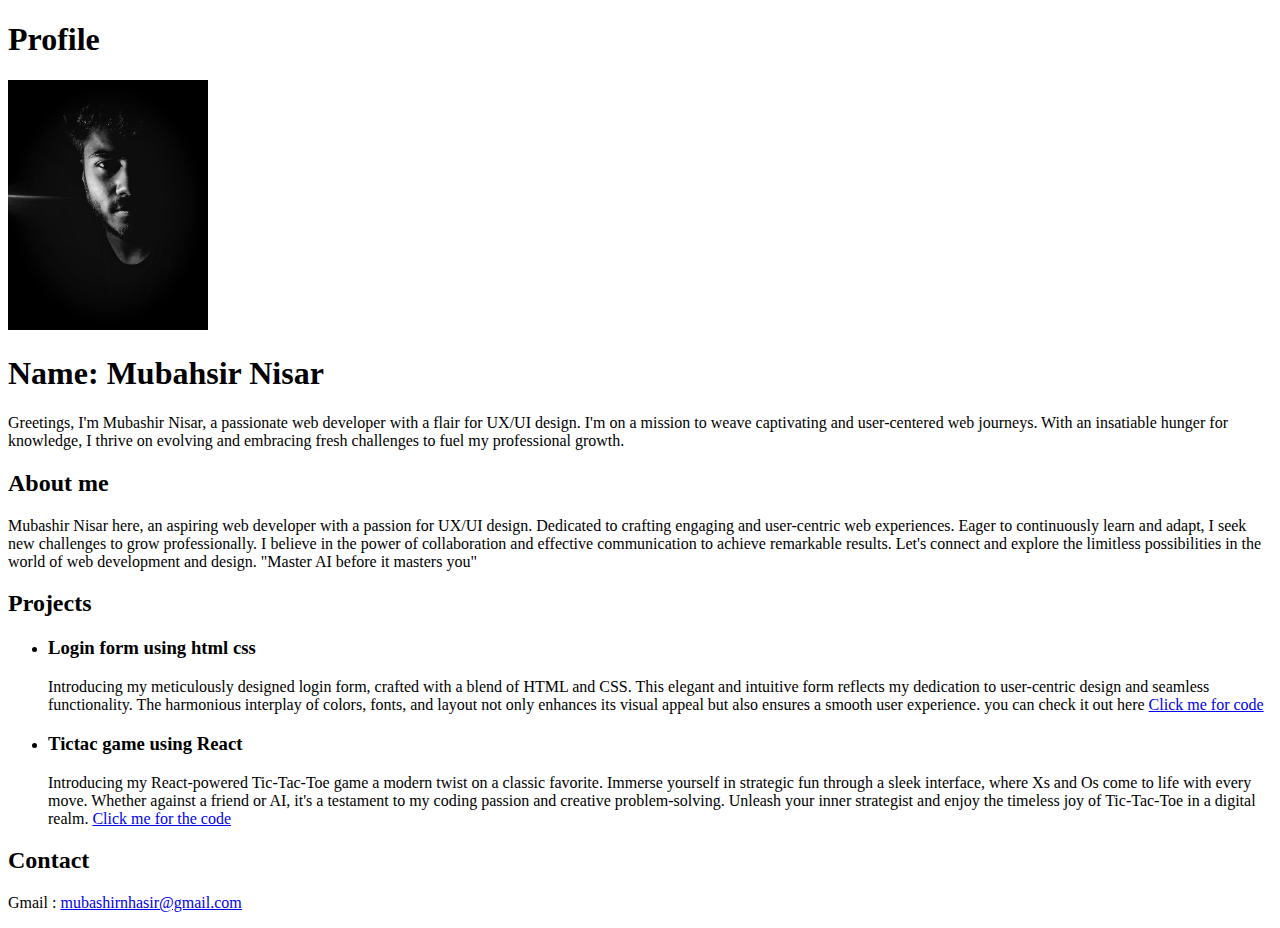
==== inde.html @ e27e8eae "My profile" ====
<!DOCTYPE html>
<html lang="en">
  <head>
    <meta charset="UTF-8" />
    <meta name="viewport" content="width=device-width, initial-scale=1.0" />
    <title>Mubashir Nisar</title>
  </head>
  <body>
    <h1>Profile</h1>
    <img
      src="./Assets/mubashir.jpg"
      alt="Profile photo"
      width="200"
      height="250"
    />
    <h1>Name: Mubahsir Nisar</h1>
    <p>
      Greetings, I'm Mubashir Nisar, a passionate web developer with a flair for
      UX/UI design. I'm on a mission to weave captivating and user-centered web
      journeys. With an insatiable hunger for knowledge, I thrive on evolving
      and embracing fresh challenges to fuel my professional growth.
    </p>
    <h2>About me</h2>
    <p>
      Mubashir Nisar here, an aspiring web developer with a passion for UX/UI
      design. Dedicated to crafting engaging and user-centric web experiences.
      Eager to continuously learn and adapt, I seek new challenges to grow
      professionally. I believe in the power of collaboration and effective
      communication to achieve remarkable results. Let's connect and explore the
      limitless possibilities in the world of web development and design.
      "Master AI before it masters you"
    </p>

    <h2>Projects</h2>
    <ul>
      <li><h3>Login form using html css</h3></li>
      <p>
        Introducing my meticulously designed login form, crafted with a blend of
        HTML and CSS. This elegant and intuitive form reflects my dedication to
        user-centric design and seamless functionality. The harmonious interplay
        of colors, fonts, and layout not only enhances its visual appeal but
        also ensures a smooth user experience. you can check it out here
        <a
          href="https://github.com/mubashirnhasir/login-form.git"
          target="_blank"
          >Click me for code</a
        >
      </p>
      <li><h3>Tictac game using React</h3></li>
      <p>
        Introducing my React-powered Tic-Tac-Toe game a modern twist on a
        classic favorite. Immerse yourself in strategic fun through a sleek
        interface, where Xs and Os come to life with every move. Whether against
        a friend or AI, it's a testament to my coding passion and creative
        problem-solving. Unleash your inner strategist and enjoy the timeless
        joy of Tic-Tac-Toe in a digital realm.
        <a href="https://github.com/mubashirnhasir/tictacgame.git"
          >Click me for the code</a
        >
      </p>
    </ul>

    <h2>Contact</h2>
    <p>
      Gmail :
      <a
        href="mailto:mubashirnhasir@gmail.com? subject= sending this email from your profile"
        >mubashirnhasir@gmail.com</a
      >
    </p>
  </body>
</html>
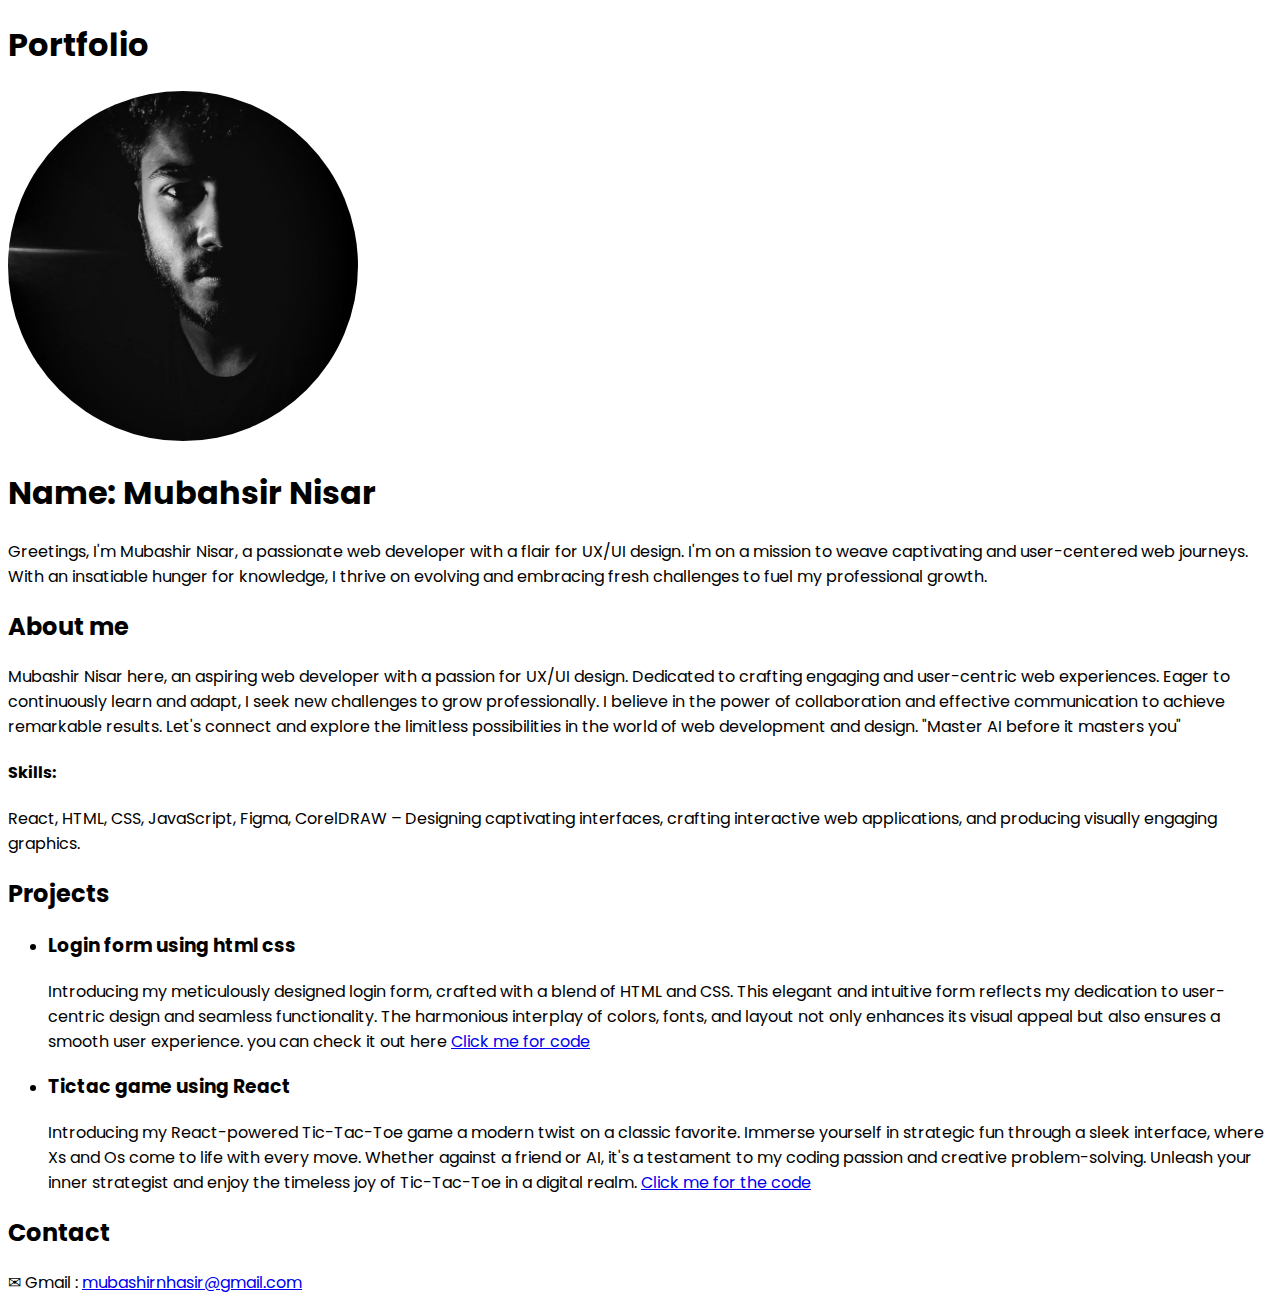
==== commit 4f68c353: "updated fonts and images" ====
--- a/inde.html
+++ b/inde.html
@@ -4,14 +4,27 @@
     <meta charset="UTF-8" />
     <meta name="viewport" content="width=device-width, initial-scale=1.0" />
     <title>Mubashir Nisar</title>
+    <link rel="preconnect" href="https://fonts.googleapis.com" />
+    <link rel="preconnect" href="https://fonts.gstatic.com" crossorigin />
+    <link
+      href="https://fonts.googleapis.com/css2?family=Poppins&display=swap"
+      rel="stylesheet"
+    />
+    <style>
+      body {
+        font-family: "poppins";
+      }
+    </style>
   </head>
+
   <body>
-    <h1>Profile</h1>
+    <h1>Portfolio</h1>
     <img
       src="./Assets/mubashir.jpg"
       alt="Profile photo"
-      width="200"
-      height="250"
+      width="350"
+      height="350"
+      style="border-radius: 50%; object-fit: cover"
     />
     <h1>Name: Mubahsir Nisar</h1>
     <p>
@@ -29,6 +42,8 @@
       communication to achieve remarkable results. Let's connect and explore the
       limitless possibilities in the world of web development and design.
       "Master AI before it masters you"
+      <h4>Skills: </h4>
+      <p>React, HTML, CSS, JavaScript, Figma, CorelDRAW – Designing captivating interfaces, crafting interactive web applications, and producing visually engaging graphics.</p> 
     </p>
 
     <h2>Projects</h2>
@@ -62,10 +77,11 @@
 
     <h2>Contact</h2>
     <p>
-      Gmail :
+      &#x2709; Gmail :
       <a
         href="mailto:mubashirnhasir@gmail.com? subject= sending this email from your profile"
-        >mubashirnhasir@gmail.com</a
+      >
+        mubashirnhasir@gmail.com</a
       >
     </p>
   </body>
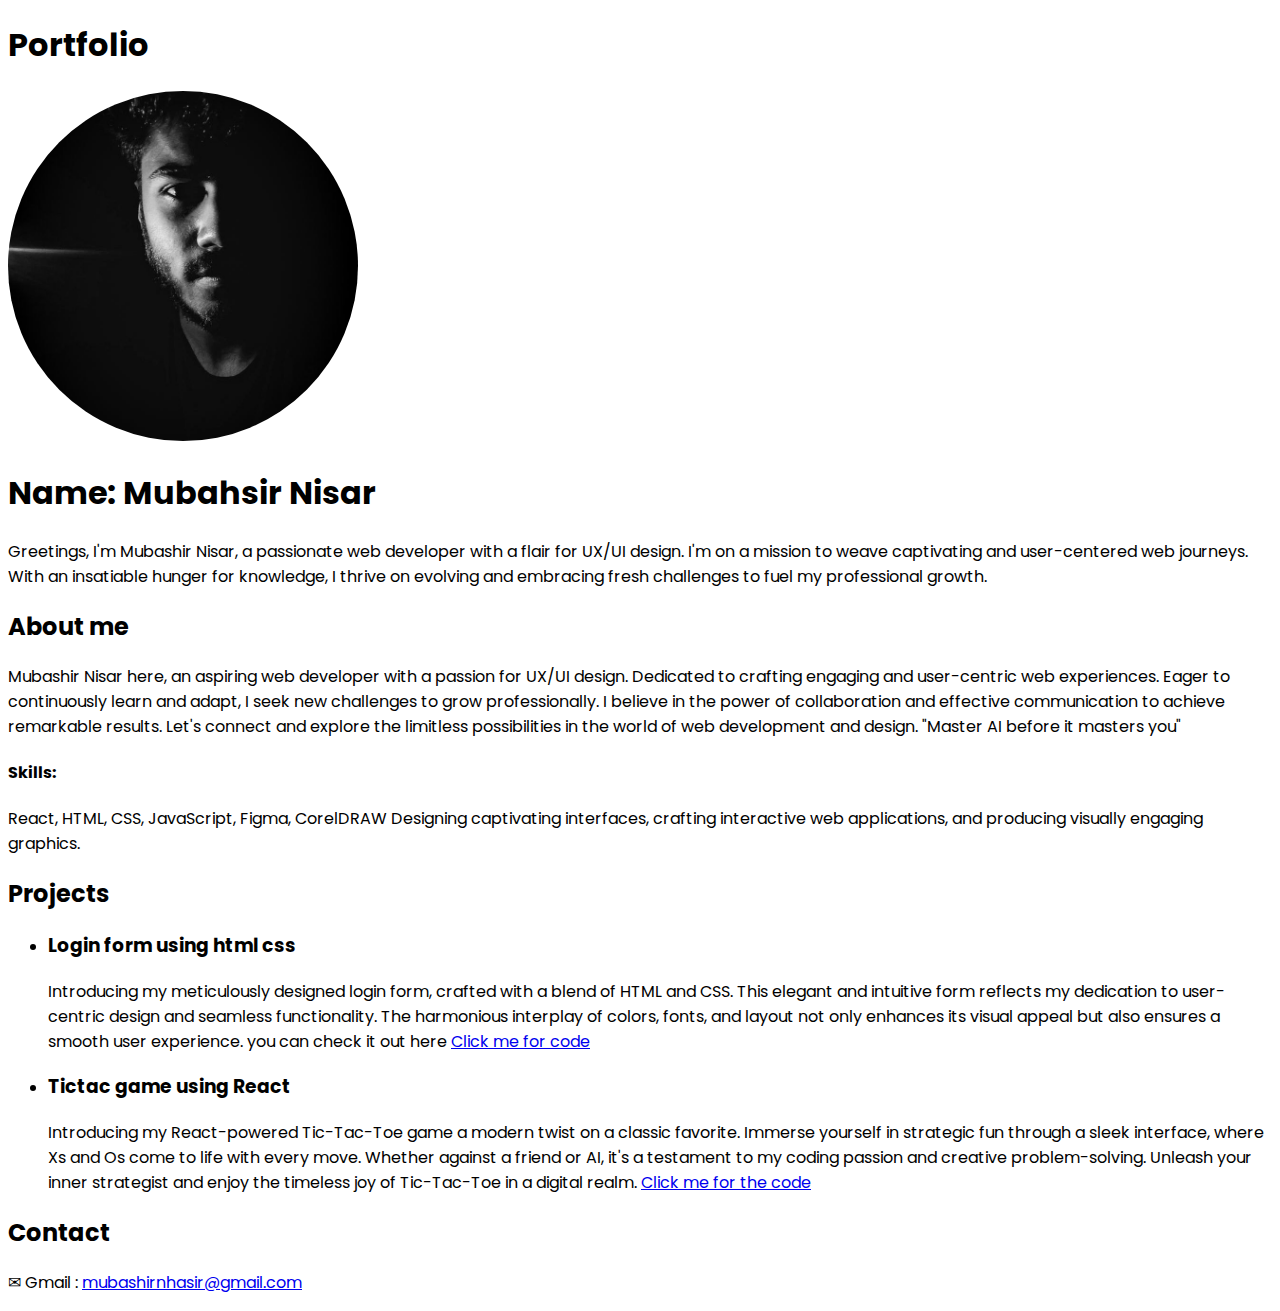
==== commit 77df1886: "updated fonts and images" ====
--- a/inde.html
+++ b/inde.html
@@ -35,6 +35,7 @@
     </p>
     <h2>About me</h2>
     <p>
+        
       Mubashir Nisar here, an aspiring web developer with a passion for UX/UI
       design. Dedicated to crafting engaging and user-centric web experiences.
       Eager to continuously learn and adapt, I seek new challenges to grow
@@ -43,7 +44,8 @@
       limitless possibilities in the world of web development and design.
       "Master AI before it masters you"
       <h4>Skills: </h4>
-      <p>React, HTML, CSS, JavaScript, Figma, CorelDRAW – Designing captivating interfaces, crafting interactive web applications, and producing visually engaging graphics.</p> 
+      <p>React, HTML, CSS, JavaScript, Figma, CorelDRAW  Designing captivating interfaces, crafting interactive web applications, and producing visually engaging graphics.</p> 
+    
     </p>
 
     <h2>Projects</h2>
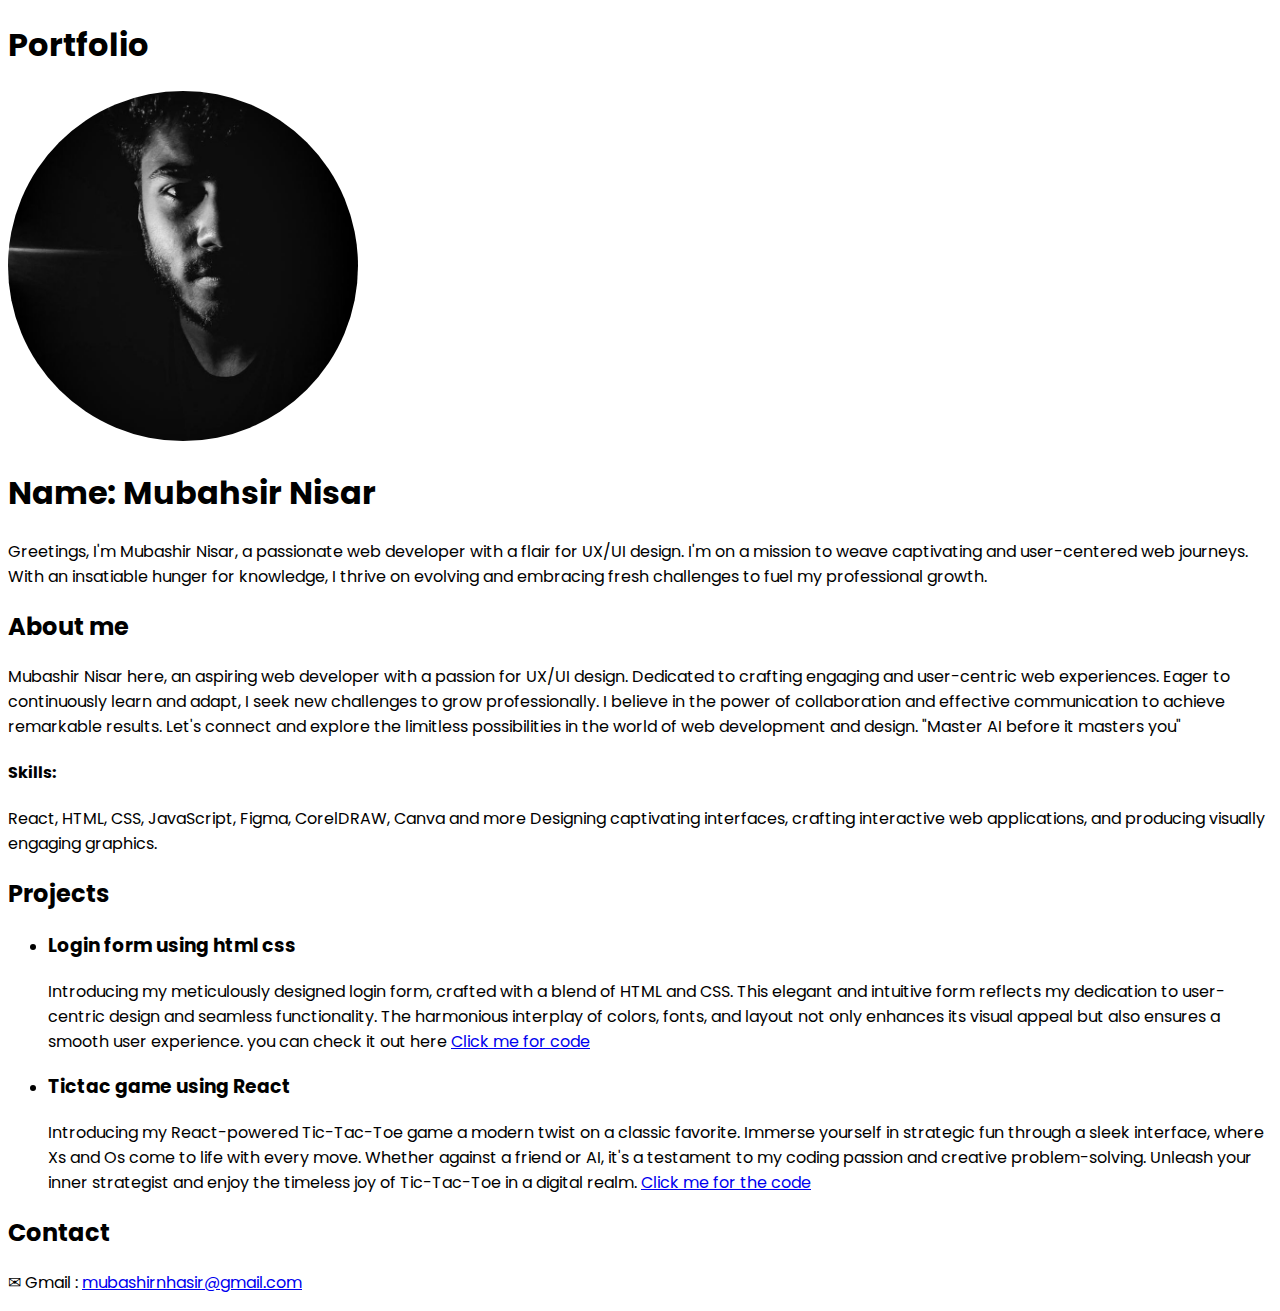
==== commit 2b8fa4e1: "Tables and inde updates" ====
--- a/inde.html
+++ b/inde.html
@@ -35,7 +35,7 @@
     </p>
     <h2>About me</h2>
     <p>
-        
+
       Mubashir Nisar here, an aspiring web developer with a passion for UX/UI
       design. Dedicated to crafting engaging and user-centric web experiences.
       Eager to continuously learn and adapt, I seek new challenges to grow
@@ -44,7 +44,7 @@
       limitless possibilities in the world of web development and design.
       "Master AI before it masters you"
       <h4>Skills: </h4>
-      <p>React, HTML, CSS, JavaScript, Figma, CorelDRAW  Designing captivating interfaces, crafting interactive web applications, and producing visually engaging graphics.</p> 
+      <p>React, HTML, CSS, JavaScript, Figma, CorelDRAW, Canva and more Designing captivating interfaces, crafting interactive web applications, and producing visually engaging graphics.</p> 
     
     </p>
 
